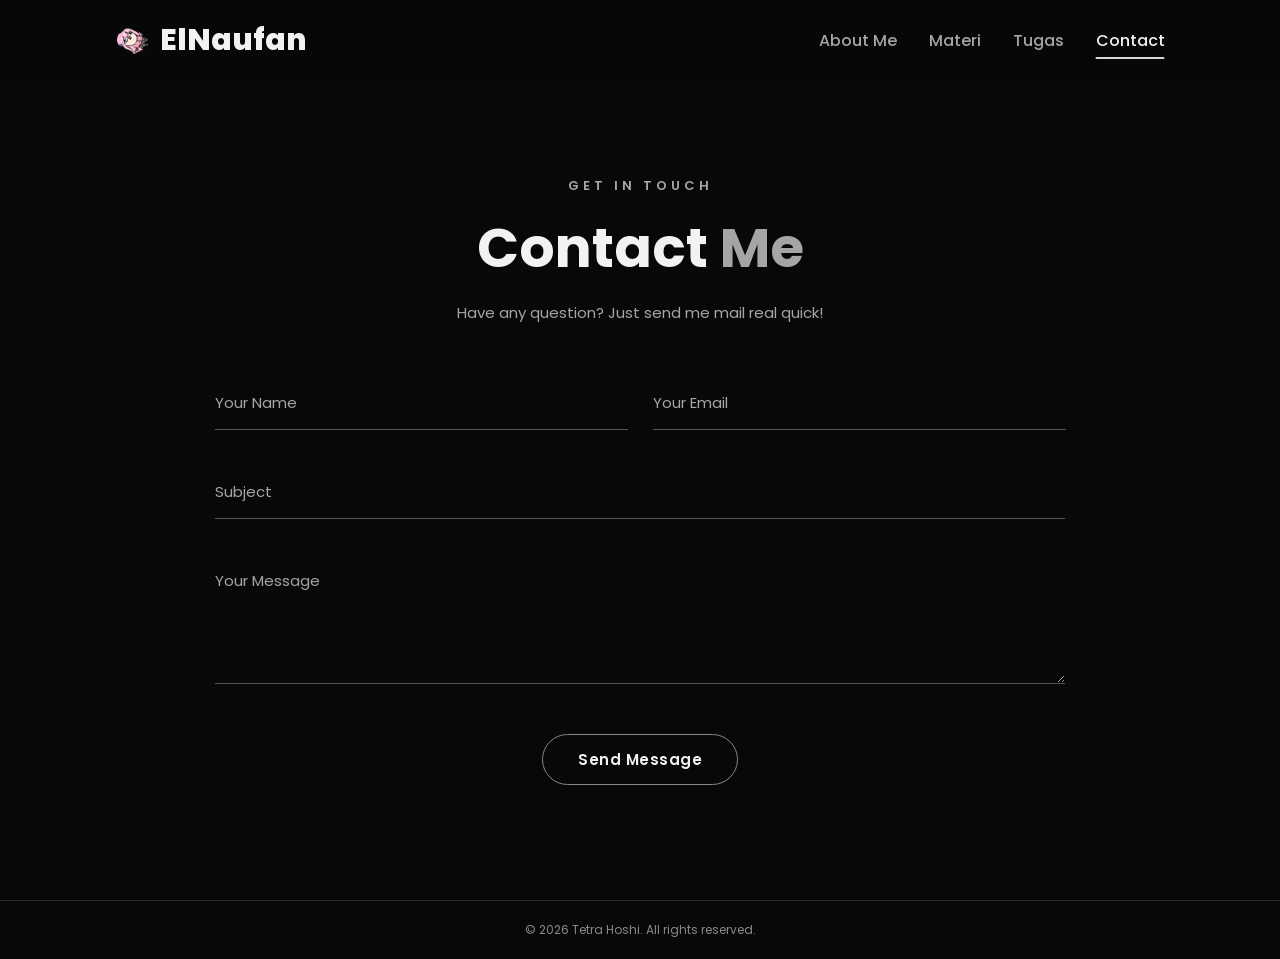
==== contact.html @ 3a3942f4 "Add files via upload" ====
<!doctype html>
<html lang="en">
  <head>
    <meta charset="UTF-8" />
    <meta name="viewport" content="width=device-width, initial-scale=1.0" />
    <link
      rel="stylesheet"
      href="https://cdnjs.cloudflare.com/ajax/libs/font-awesome/6.5.2/css/all.min.css"
    />
    <link rel="stylesheet" href="contact.css" />
    <title>Contact Me</title>
    <link rel="stylesheet" href="site-animations.css" />
  </head>
  <body data-page="contact">
    <header>
      <a href="index.html" class="logo">
        <img src="bocchi.gif" alt="" />
        ElNaufan
      </a>

      <nav>
        <a href="index.html">About Me</a>
        <a href="materi.html">Materi</a>
        <a href="tugas.html">Tugas</a>
        <a href="contact.html" class="active">Contact</a>
      </nav>
    </header>

    <main class="contact">
      <div class="contact-content">
        <div class="contact-heading">
          <span>GET IN TOUCH</span>
          <h1>Contact <span>Me</span></h1>
          <p>Have any question? Just send me mail real quick!</p>
        </div>

        <form class="contact-form">
          <div class="input-group">
            <input type="text" id="name" placeholder=" " required />
            <label for="name">Your Name</label>
          </div>

          <div class="input-group">
            <input type="email" id="email" placeholder=" " required />
            <label for="email">Your Email</label>
          </div>

          <div class="input-group full">
            <input type="text" id="subject" placeholder=" " required />
            <label for="subject">Subject</label>
          </div>

          <div class="input-group full textarea-group">
            <textarea id="message" placeholder=" " required></textarea>
            <label for="message">Your Message</label>
          </div>

          <button type="submit" class="submit-btn">Send Message</button>
        </form>
      </div>
    </main>
    <footer class="site-footer">
      <p>© 2026 Tetra Hoshi. All rights reserved.</p>
    </footer>
    <script src="anim.js" defer></script>
  </body>
</html>
---- contact.css ----
@import url('https://fonts.googleapis.com/css2?family=Poppins:wght@300;400;500;600;700;800&display=swap');

:root {
  --bg: #080808;
  --surface: #141414;
  --text: #f2f2f2;
  --muted: #a5a5a5;
  --accent: #d8d8d8;
}

* {
  margin: 0;
  padding: 0;
  box-sizing: border-box;
  font-family: 'Poppins', sans-serif;
  text-decoration: none;
  border: none;
  outline: none;
  -webkit-tap-highlight-color: transparent;
}

html {
  font-size: 62.5%;
}

body {
  width: 100%;
  min-height: 100vh;
  background: var(--bg);
  color: var(--text);
  display: flex;
  flex-direction: column;
}

header {
  position: fixed;
  top: 0;
  left: 0;
  width: 100%;
  padding: 1.8rem 9%;
  background: rgba(8, 8, 8, 0.82);
  backdrop-filter: blur(12px);
  display: flex;
  justify-content: space-between;
  align-items: center;
  z-index: 100;
}

.logo {
  font-size: 3rem;
  color: var(--text);
  font-weight: 800;
  display: flex;
  align-items: center;
  gap: 1rem;
}

.logo img {
  width: 35px;
  height: 35px;
  object-fit: contain;
}

nav {
  display: flex;
  align-items: center;
  gap: 3.2rem;
}

nav a {
  position: relative;
  font-size: 1.6rem;
  color: var(--muted);
  font-weight: 500;
  padding: 0.6rem 0;
  transition: color 0.3s ease;
  white-space: nowrap;
}

nav a::after {
  content: '';
  position: absolute;
  bottom: 0;
  left: 50%;
  width: 0;
  height: 2px;
  background: var(--accent);
  transform: translateX(-50%);
  transition: width 0.35s ease;
}

nav a:hover,
nav a.active {
  color: var(--text);
}

nav a:hover::after,
nav a.active::after {
  width: 100%;
}

.contact {
  flex: 1;
  min-height: 100vh;
  padding: 13rem 9% 7rem;
  display: flex;
  align-items: center;
  justify-content: center;
}

.contact-content {
  width: 100%;
  max-width: 85rem;
  animation: fadeUp 0.8s ease both;
}

.contact-heading {
  text-align: center;
  margin-bottom: 5rem;
}

.contact-heading > span {
  font-size: 1.3rem;
  letter-spacing: 0.4rem;
  color: var(--muted);
  font-weight: 600;
}

.contact-heading h1 {
  font-size: clamp(3.5rem, 5vw, 5.5rem);
  font-weight: 700;
  margin: 1rem 0;
}

.contact-heading h1 span {
  color: var(--muted);
}

.contact-heading p {
  color: var(--muted);
  font-size: 1.5rem;
  line-height: 1.8;
}

.contact-form {
  display: grid;
  grid-template-columns: repeat(2, 1fr);
  gap: 3.5rem 2.5rem;
}

.input-group {
  position: relative;
  width: 100%;
}

.input-group.full {
  grid-column: span 2;
}

.input-group input,
.input-group textarea {
  width: 100%;
  background: transparent;
  color: var(--text);
  font-size: 1.5rem;
  padding: 1.5rem 0;
  border-bottom: 1px solid #555;
  border-radius: 0;
  transition: border-color 0.3s ease;
}

.input-group textarea {
  height: 13rem;
  resize: vertical;
  min-height: 10rem;
}

.input-group label {
  position: absolute;
  top: 1.5rem;
  left: 0;
  color: var(--muted);
  font-size: 1.5rem;
  pointer-events: none;
  transition:
    top 0.3s ease,
    font-size 0.3s ease,
    color 0.3s ease;
}

.input-group input:focus,
.input-group textarea:focus {
  border-color: var(--text);
}

.input-group input:focus ~ label,
.input-group input:not(:placeholder-shown) ~ label,
.input-group textarea:focus ~ label,
.input-group textarea:not(:placeholder-shown) ~ label {
  top: -1.2rem;
  font-size: 1.2rem;
  color: var(--text);
}

.input-group input:focus ~ label,
.input-group textarea:focus ~ label {
  color: #fff;
}

.submit-btn {
  grid-column: span 2;
  justify-self: center;
  display: flex;
  align-items: center;
  justify-content: center;
  gap: 1.2rem;
  padding: 1.3rem 3.5rem;
  margin-top: 1rem;

  background: transparent;
  border: 1px solid #888;
  border-radius: 4rem;

  color: var(--text);
  font-size: 1.5rem;
  font-weight: 600;
  letter-spacing: 0.05rem;

  cursor: pointer;
  transition: all 0.3s ease;
}

.submit-btn span {
  transition: transform 0.3s ease;
}

.submit-btn:hover {
  background: var(--text);
  color: var(--bg);
  border-color: var(--text);
  transform: translateY(-0.3rem);
}

.submit-btn:hover span {
  transform: translate(0.3rem, -0.3rem);
}

.submit-btn:active {
  transform: scale(0.97);
}

.site-footer {
  width: 100%;
  padding: 2rem 5%;
  border-top: 1px solid #292929;
  display: flex;
  justify-content: center;
  align-items: center;
  text-align: center;
}

.site-footer p {
  font-size: 1.2rem;
  color: #888;
}

@keyframes fadeUp {
  from {
    opacity: 0;
    transform: translateY(2rem);
  }

  to {
    opacity: 1;
    transform: translateY(0);
  }
}

@media (max-width: 995px) {
  header {
    padding-inline: 5%;
  }

  nav {
    gap: 2rem;
  }

  .contact {
    padding-inline: 5%;
  }
}

@media (max-width: 700px) {
  header {
    position: absolute;
    flex-direction: column;
    gap: 1.5rem;
  }

  nav {
    justify-content: center;
    flex-wrap: wrap;
    gap: 1.2rem 2rem;
  }

  nav a {
    font-size: 1.4rem;
  }

  .contact {
    padding: 17rem 7% 5rem;
  }

  .contact-heading {
    margin-bottom: 4rem;
  }

  .contact-form {
    grid-template-columns: 1fr;
    gap: 3rem;
  }

  .input-group.full {
    grid-column: span 1;
  }

  .submit-btn {
    grid-column: span 1;
  }
}

@media (prefers-reduced-motion: reduce) {
  *,
  *::before,
  *::after {
    animation-duration: 0.01ms !important;
    transition-duration: 0.01ms !important;
  }
}
---- site-animations.css ----
:root {
  --motion-ease: cubic-bezier(0.22, 1, 0.36, 1);
  --motion-duration: 700ms;
}

html {
  scroll-behavior: smooth;
}

@keyframes pageFadeUp {
  from {
    opacity: 0;
    transform: translateY(22px);
    filter: blur(4px);
  }
  to {
    opacity: 1;
    transform: translateY(0);
    filter: blur(0);
  }
}

@keyframes pageFadeIn {
  from {
    opacity: 0;
  }
  to {
    opacity: 1;
  }
}

.motion-ready .reveal {
  opacity: 0;
  animation: pageFadeUp var(--motion-duration) var(--motion-ease) forwards;
  animation-delay: var(--delay, 0ms);
  will-change: opacity, transform;
}

.motion-ready .reveal-soft {
  opacity: 0;
  animation: pageFadeIn 650ms ease forwards;
  animation-delay: var(--delay, 0ms);
}

nav a {
  position: relative;
  white-space: nowrap;
  transition: color 300ms ease;
}
nav a::after {
  content: '';
  position: absolute;
  left: 50%;
  bottom: 0;
  width: 0;
  height: 2px;
  border-radius: 99px;
  background: var(--accent, #d8d8d8);
  transform: translateX(-50%);
  transition: width 420ms var(--motion-ease);
}
nav a:hover::after,
nav a.active::after {
  width: 100%;
}

.btn,
.btn a,
.submit-btn,
.social-icons a {
  transition:
    color 300ms ease,
    background-color 300ms ease,
    border-color 300ms ease,
    transform 300ms var(--motion-ease),
    box-shadow 300ms ease;
}
.btn:hover,
.btn a:hover,
.submit-btn:hover,
.social-icons a:hover {
  transform: translateY(-3px);
}
.btn:active,
.btn a:active,
.submit-btn:active,
.social-icons a:active {
  transform: scale(0.97);
}

.materi-isi .btn a:hover,
.tugas-isi .btn a:hover,
.about-content .btn:hover,
.submit-btn:hover {
  box-shadow: 0 8px 28px rgba(255, 255, 255, 0.08);
}

@media (prefers-reduced-motion: reduce) {
  *,
  *::before,
  *::after {
    animation-duration: 0.01ms !important;
    animation-iteration-count: 1 !important;
    transition-duration: 0.01ms !important;
    scroll-behavior: auto !important;
  }
  .motion-ready .reveal,
  .motion-ready .reveal-soft {
    opacity: 1;
    animation: none;
  }
}
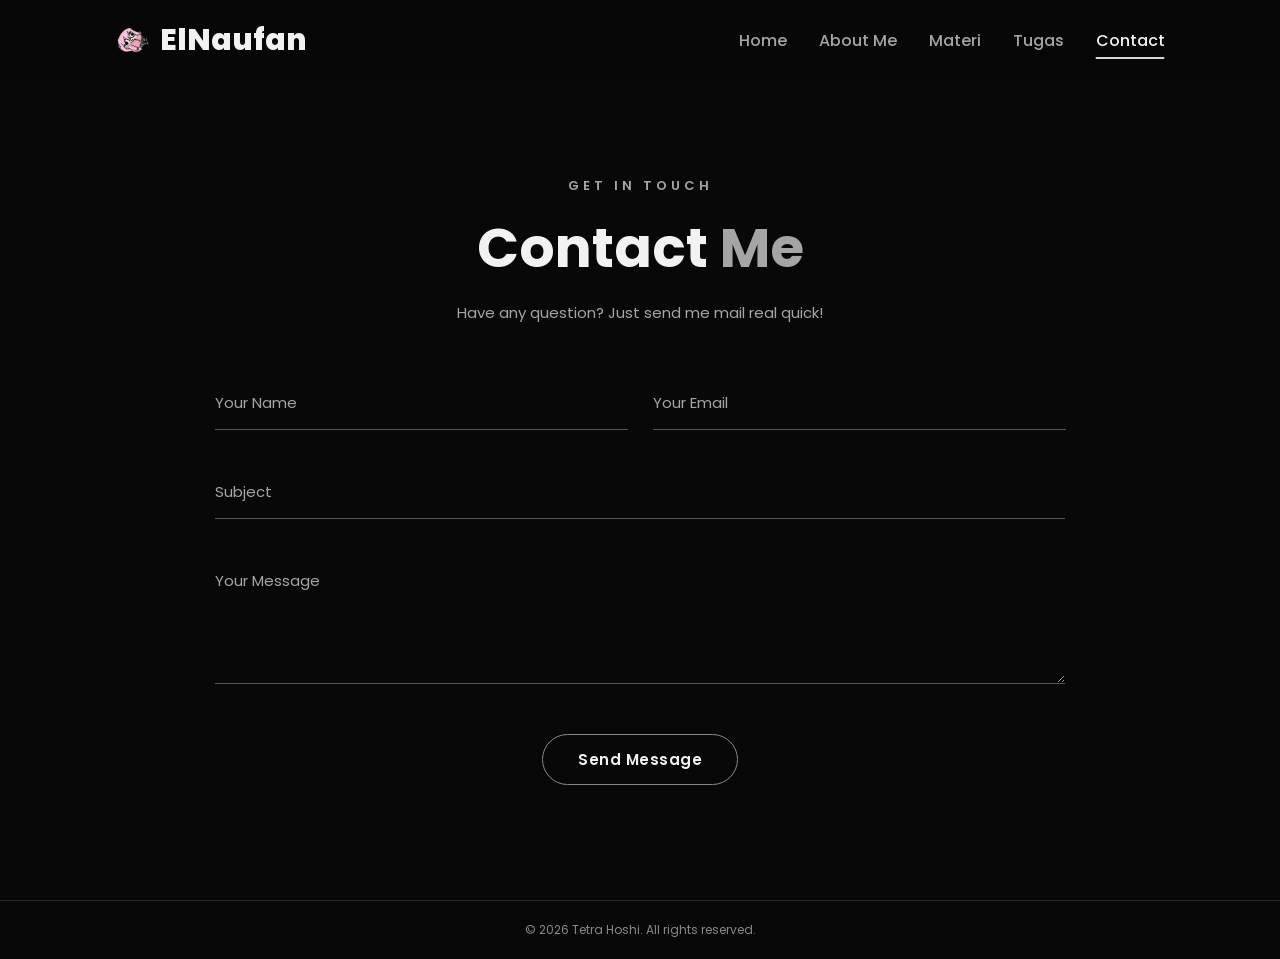
==== commit 4206c58e: "Add homepage and unify page navigation" ====
--- a/contact.html
+++ b/contact.html
@@ -13,16 +13,17 @@
   </head>
   <body data-page="contact">
     <header>
-      <a href="index.html" class="logo">
+      <a href="home.html" class="logo">
         <img src="bocchi.gif" alt="" />
         ElNaufan
       </a>
 
       <nav>
+        <a href="home.html">Home</a>
         <a href="index.html">About Me</a>
         <a href="materi.html">Materi</a>
         <a href="tugas.html">Tugas</a>
-        <a href="contact.html" class="active">Contact</a>
+        <a href="contact.html" class="active" aria-current="page">Contact</a>
       </nav>
     </header>
 
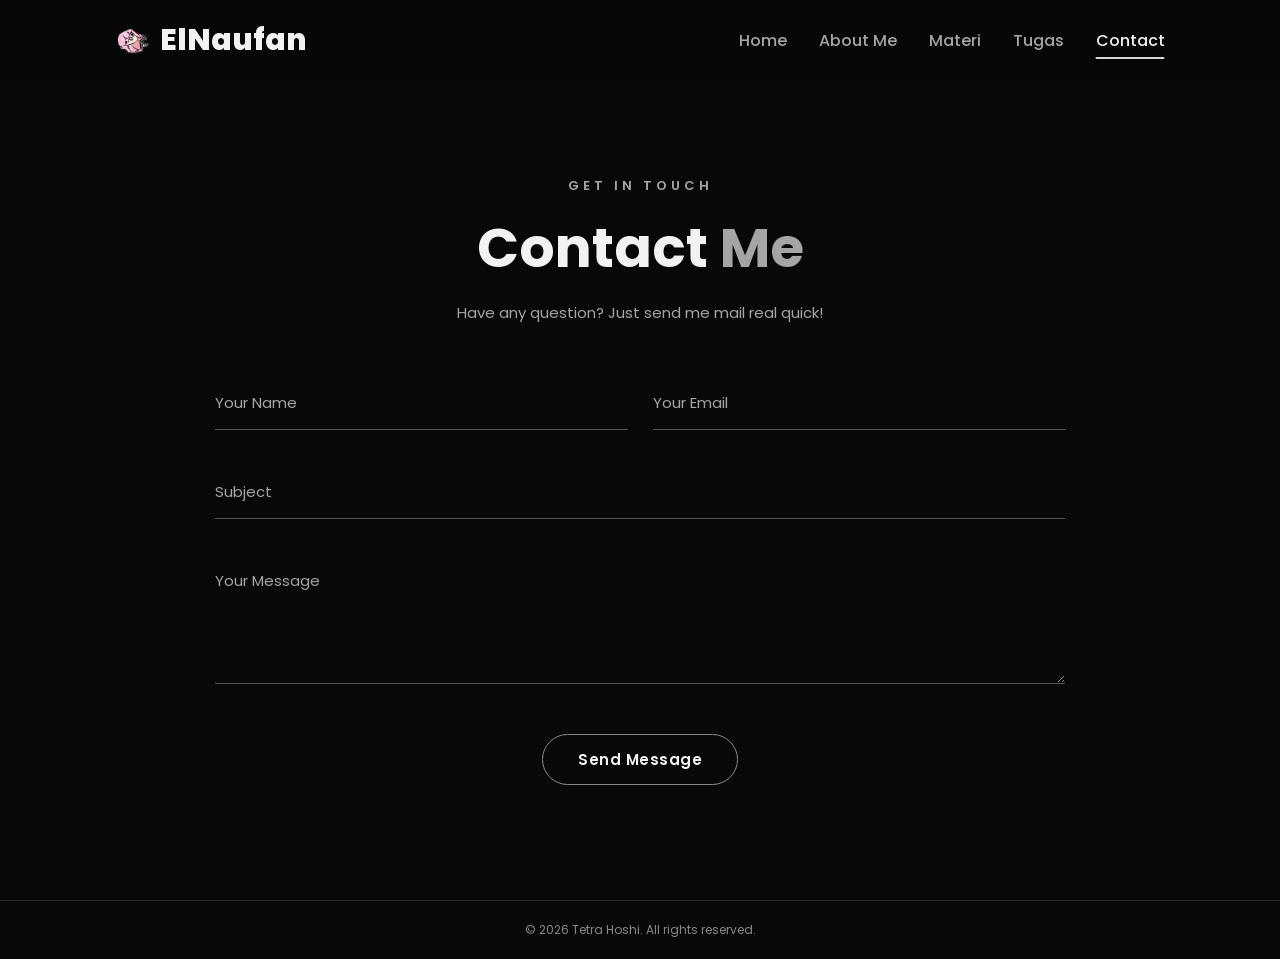
==== commit 75b89100: "Make homepage the default entry point" ====
--- a/contact.html
+++ b/contact.html
@@ -13,14 +13,14 @@
   </head>
   <body data-page="contact">
     <header>
-      <a href="home.html" class="logo">
+      <a href="index.html" class="logo">
         <img src="bocchi.gif" alt="" />
         ElNaufan
       </a>
 
       <nav>
-        <a href="home.html">Home</a>
-        <a href="index.html">About Me</a>
+        <a href="index.html">Home</a>
+        <a href="about.html">About Me</a>
         <a href="materi.html">Materi</a>
         <a href="tugas.html">Tugas</a>
         <a href="contact.html" class="active" aria-current="page">Contact</a>
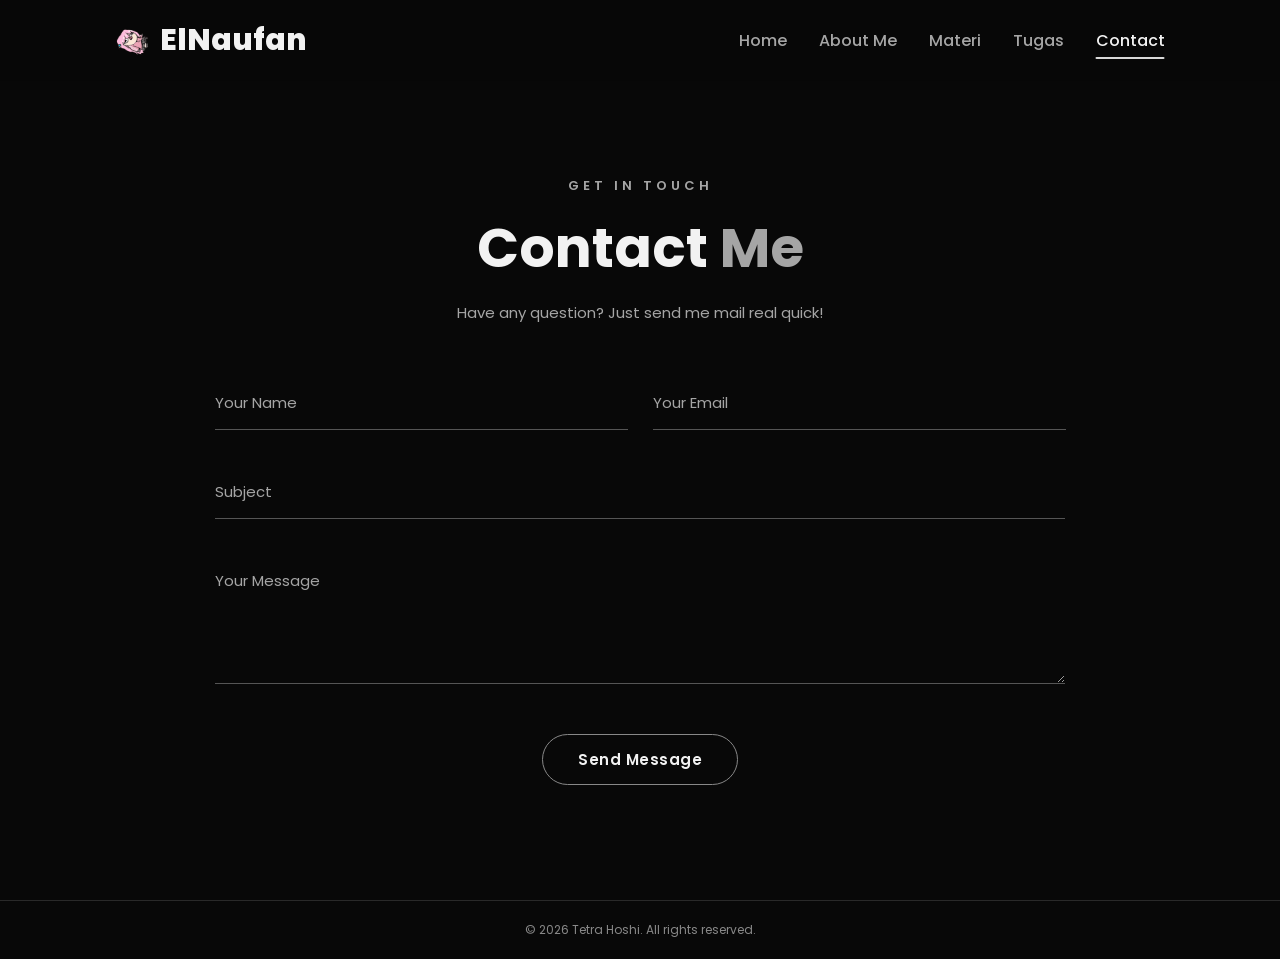
==== commit ab40f087: "kontak" ====
--- a/contact.html
+++ b/contact.html
@@ -35,24 +35,30 @@
           <p>Have any question? Just send me mail real quick!</p>
         </div>
 
-        <form class="contact-form">
+        <form
+          class="contact-form"
+          action="https://formsubmit.co/el/soxevi"
+          method="POST"
+        >
+          <input type="hidden" name="_subject" value="Pesan baru dari website ElNaufan" />
+          <input type="hidden" name="_template" value="table" />
           <div class="input-group">
-            <input type="text" id="name" placeholder=" " required />
+            <input type="text" id="name" name="name" placeholder=" " required />
             <label for="name">Your Name</label>
           </div>
 
           <div class="input-group">
-            <input type="email" id="email" placeholder=" " required />
+            <input type="email" id="email" name="_replyto" placeholder=" " required />
             <label for="email">Your Email</label>
           </div>
 
           <div class="input-group full">
-            <input type="text" id="subject" placeholder=" " required />
+            <input type="text" id="subject" name="subject" placeholder=" " required />
             <label for="subject">Subject</label>
           </div>
 
           <div class="input-group full textarea-group">
-            <textarea id="message" placeholder=" " required></textarea>
+            <textarea id="message" name="message" placeholder=" " required></textarea>
             <label for="message">Your Message</label>
           </div>
 
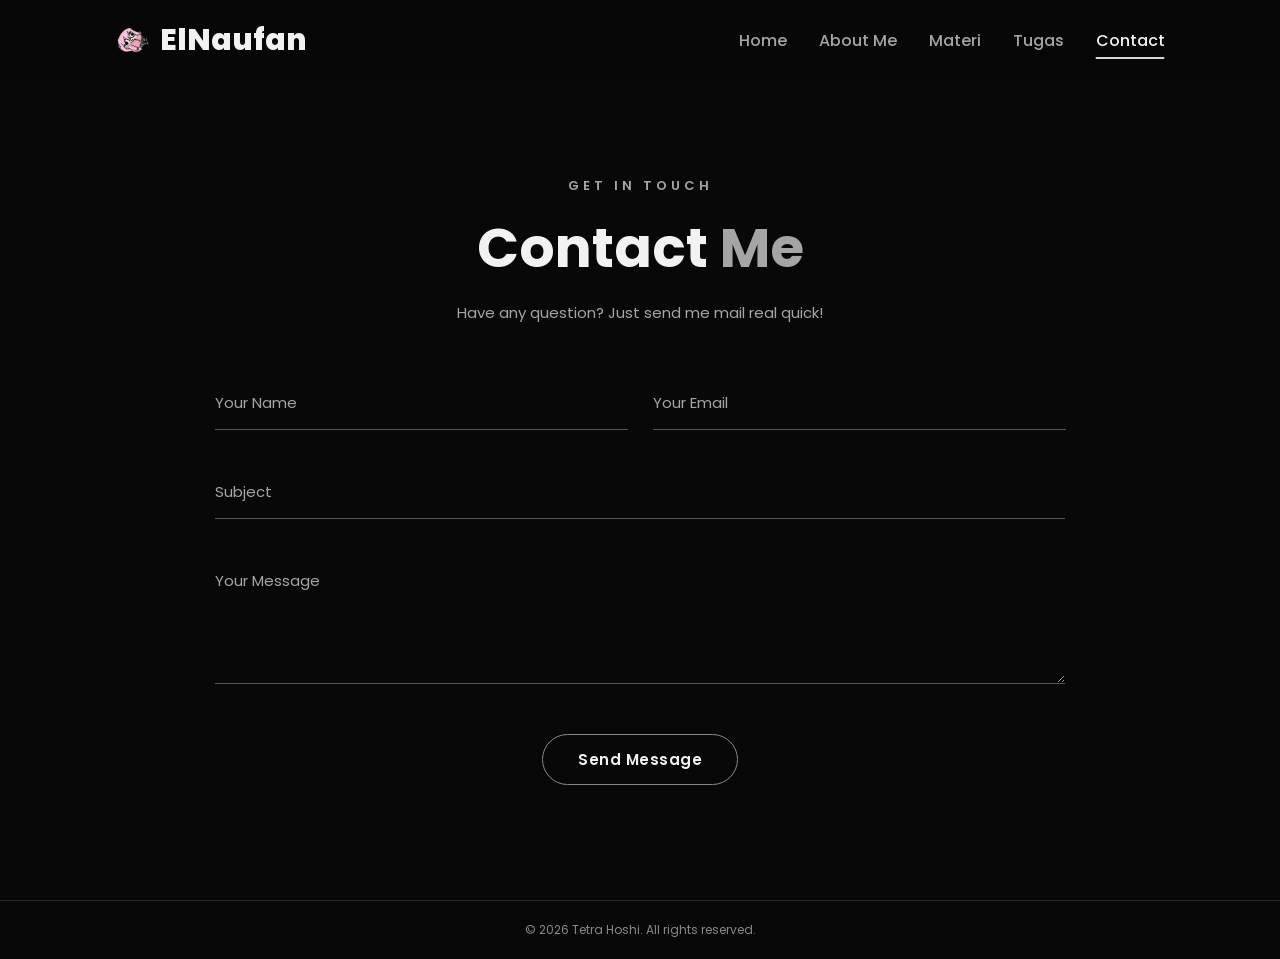
==== commit 17aca6e7: "apa" ====
--- a/contact.html
+++ b/contact.html
@@ -35,12 +35,8 @@
           <p>Have any question? Just send me mail real quick!</p>
         </div>
 
-        <form
-          class="contact-form"
-          action="https://formsubmit.co/el/soxevi"
-          method="POST"
-        >
-          <input type="hidden" name="_subject" value="Pesan baru dari website ElNaufan" />
+        <form class="contact-form" action="https://formsubmit.co/el/soxevi" method="POST">
+          <input type="hidden" name="_subject" value="A new message" />
           <input type="hidden" name="_template" value="table" />
           <div class="input-group">
             <input type="text" id="name" name="name" placeholder=" " required />
